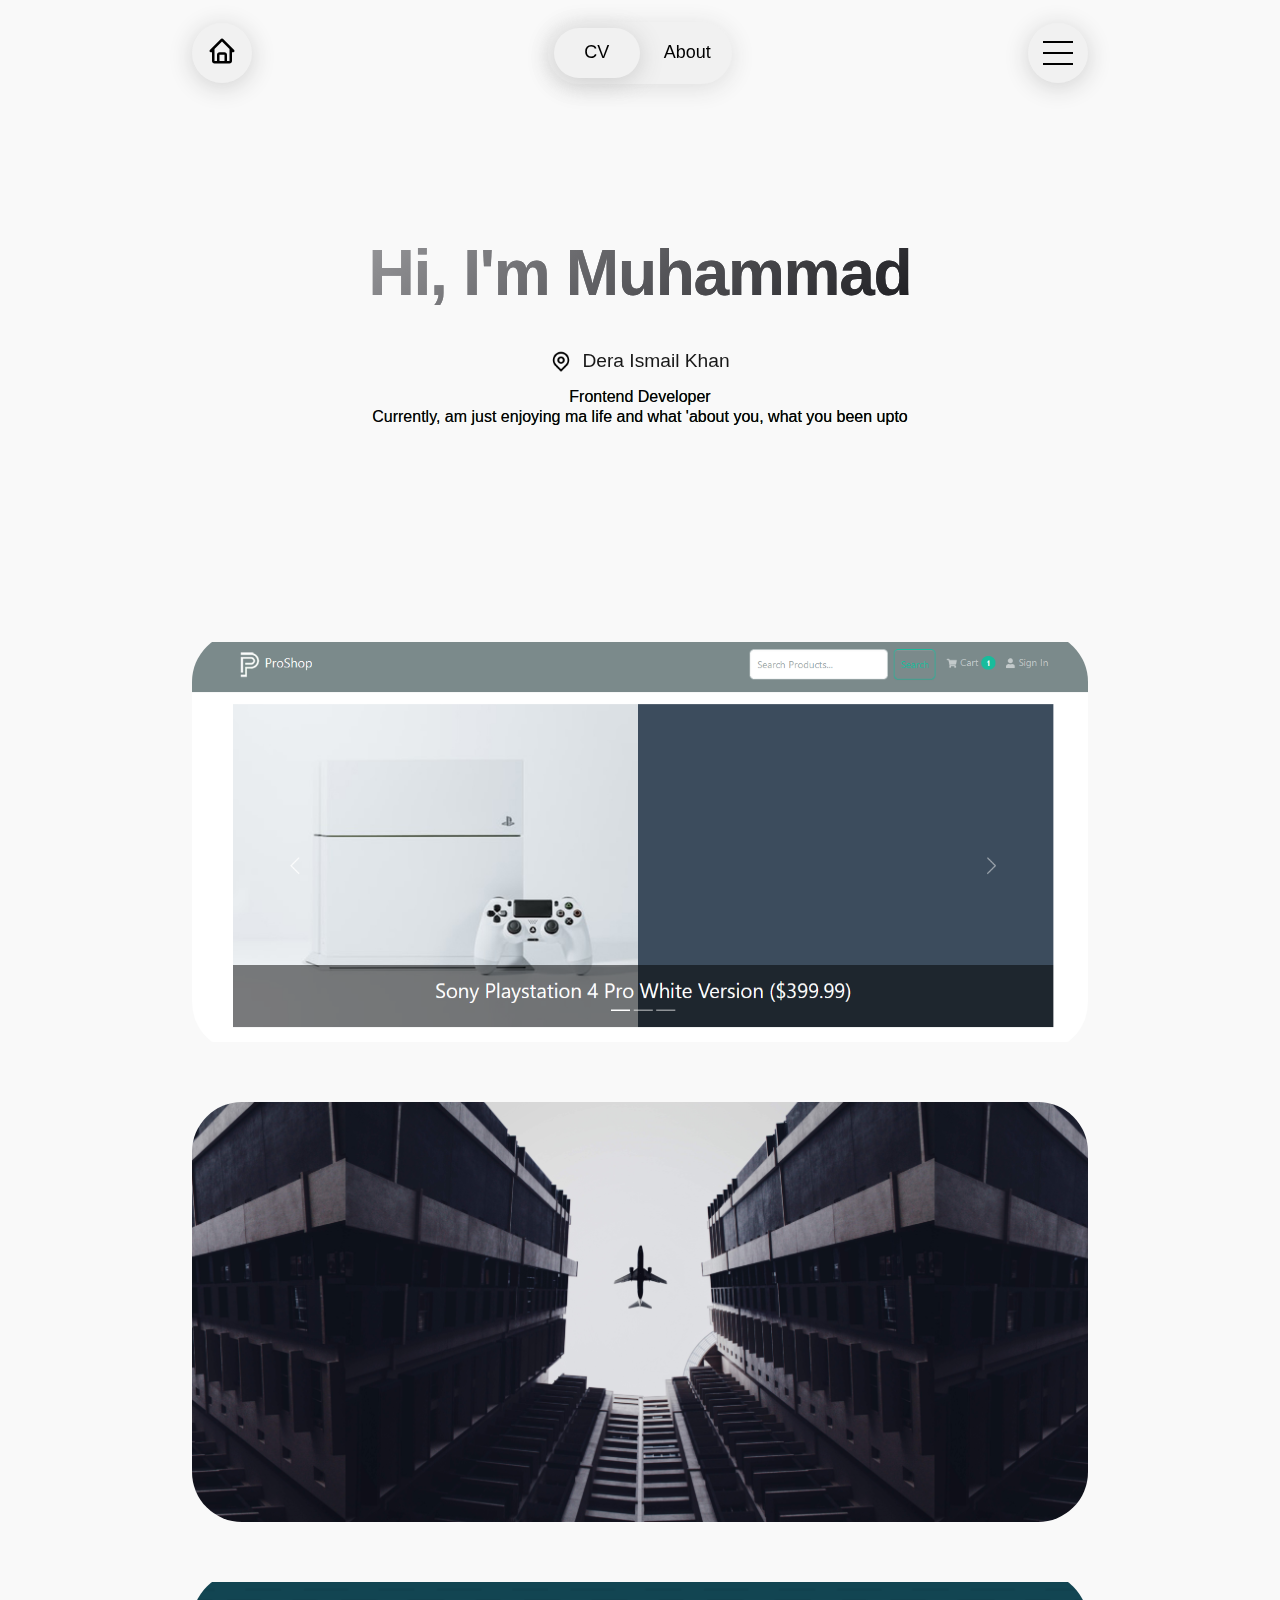
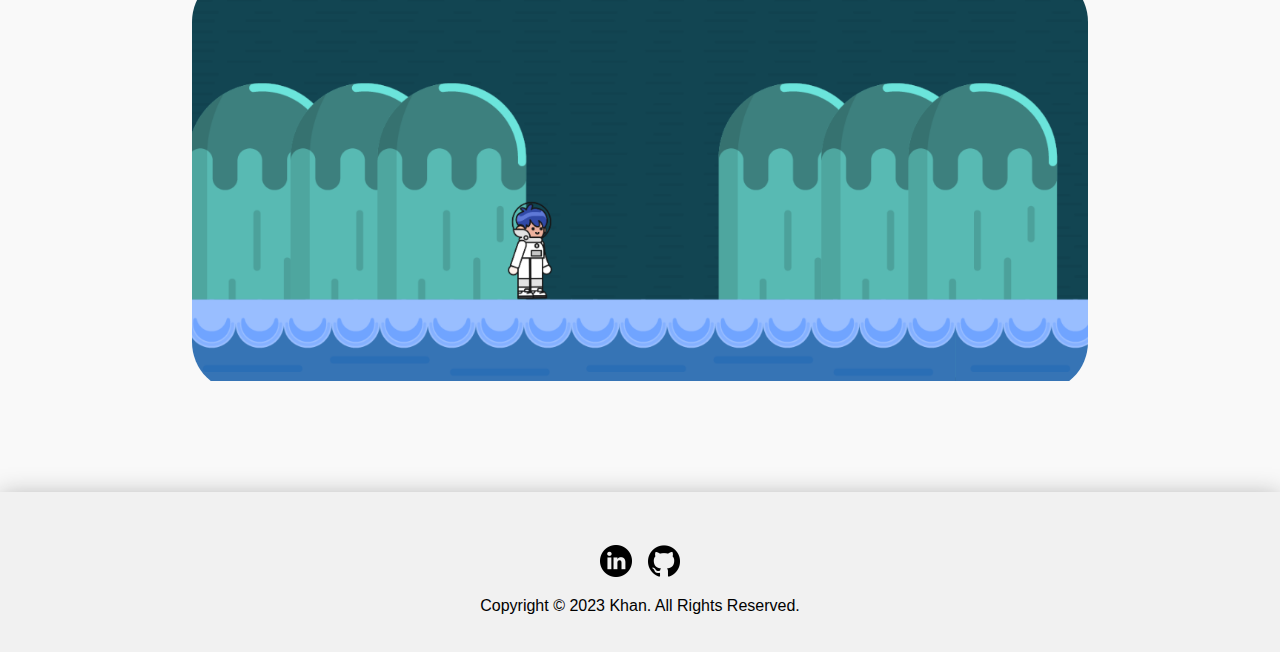
==== index.html @ f4d34e04 "Some Fixes" ====
<!DOCTYPE html>
<html lang="en">
<head>
    <meta charset="UTF-8">
    <meta name="viewport" content="width=device-width, initial-scale=1.0">
    <title>Welcome to My Portfolio</title>
    <link rel="stylesheet" href="styles.css">
    <link rel="stylesheet" href="mediaqueries.css">
</head>
<body>
    
    <div class="container">
        
        <nav class="nav hidden">
            <ul class="nav-links">
                <li id="home">
                  <a href="#home">        
                    <img src="assets/bx-home.svg" alt="" id="moon">
                  </a>
                </li>
                <li class="color-changer">
                    <div class="child child1" onclick="focus()">CV</div>
                    <div class="child child2" onclick="focus()"><a href="about.html">About</a></div>
                </li>
                <div id="burger-menu">
                    <div class="burger-icon" onclick="toggleNavMenu()">
                        <span></span>
                        <span></span>
                        <span></span>
                    </div>
                    <div class="burger-links">
                        <li><a href="#home" onclick="toggleNavMenu()">Home</a></li>
                        <li><a href="#contact" onclick="toggleNavMenu()">Contact</a></li>
                    </div>
                </div>
            </ul>
        </nav>

        <section id="profile" class="hidden">
            <div class="section__text">
                <!-- <p class="section__text__p1">Hello, I'm</p> -->
                <h1 class="title">Hi, I'm Muhammad</h1>
                <div id="city"><img src="assets/map-pin-line(1).png" alt="" id="location">
                <p class="location">Dera Ismail Khan</p>
                <!-- <p class="location">Seattle</p> -->
                </div>
                <p class="section__text__p2">Frontend Developer</p>
                <p class="enjoying">Currently, am just enjoying ma life and what 'about you, what you been upto</p>
            </div>
        </section>

        <section class="projects">

            <a href="../proshop_portfolio/front/">
                <!-- <a href="http://localhost:3000/"> -->
                <div class="project project3 hidden"></div>
            </a>
            <a href="../Plane Landing Page/index.html">
                <div class="project project1 hidden"></div>
            </a>
            <a href="../JavaScript 2D Game/index.html">
                <div class="project project2 hidden"></div>
            </a>

        </section>

        <!-- <section class="projects_small"> -->
        <section id="projects">
            <div class="experience-details-container">
                <div class="about-containers">
                    <!-- 1st Project -->
                    <div class="details-container color-container">
                        <div class="article-container">
                            <!-- <img src="assets/plane-in-the-middle-of-buildings.jpg" alt="" class="p1_img"> -->
                            <a href="https://www.proshopdemo.dev/" class="article-container">
                                <img src="assets/ProShop_Image.png" alt="" class="project-img">
                            </a>
                        </div>
                        <h2 class="experience-sub-title project-title">Project One</h2>
                        <div class="btn-container">
                            <button
                                class="btn btn-color-2 project-btn"
                                onclick="location.href='https://github.com/wild-railgun/proshop_v2'"
                            >
                                Github
                            </button>
                            <button
                                class="btn btn-color-2 project-btn"
                                onclick="location.href='https://www.proshopdemo.dev/'"
                            >
                            Live Demo
                            </button>
                        </div>
                    </div>
                    <!-- 2nd Project -->
                    <!-- <div class="p_1 color-container"> -->
                    <div class="details-container color-container">
                        <div class="article-container">
                            <!-- <img src="assets/plane-in-the-middle-of-buildings.jpg" alt="" class="p1_img"> -->
                            <a href="https://wild-railgun.github.io/Plane-Landing-Page/" class="article-container">
                                <img src="assets/plane-in-the-middle-of-buildings.jpg" alt="" class="project-img">
                            </a>
                        </div>
                        <h2 class="experience-sub-title project-title">Project Two</h2>
                        <div class="btn-container">
                            <button
                                class="btn btn-color-2 project-btn"
                                onclick="location.href='https://github.com/wild-railgun/Plane-Landing-Page'"
                            >
                                Github
                            </button>
                            <button
                                class="btn btn-color-2 project-btn"
                                onclick="location.href='https://wild-railgun.github.io/Plane-Landing-Page/'"
                            >
                                Live Demo
                            </button>
                        </div>
                    </div>
                    <!-- 3rd Project -->
                    <div class="details-container color-container">
                        <div class="article-container">
                            <!-- <img src="assets/plane-in-the-middle-of-buildings.jpg" alt="" class="p1_img"> -->
                            <a href="https://wild-railgun.github.io/JavaScript-Game/" class="article-container">
                                <img src="assets/Game.png" alt="" class="project-img">
                            </a>
                        </div>
                        <h2 class="experience-sub-title project-title">Project Three</h2>
                        <p style="margin-bottom: 10px;">Note: This game only works on PC/Laptop</p>
                        <div class="btn-container">
                            <button
                                class="btn btn-color-2 project-btn"
                                onclick="location.href='https://github.com/wild-railgun/JavaScript-Game'"
                            >
                                Github
                            </button>
                            <button
                                class="btn btn-color-2 project-btn"
                                onclick="location.href='https://wild-railgun.github.io/JavaScript-Game/'"
                            >
                            Live Demo
                            </button>
                        </div>
                    </div>
                    <!-- <div class="p_2">
                        <img src="" alt="" class="p_img">
                        <h2 class="p_imgh2"></h2>
                        <div class="p_btn">
                            <button class="l1"></button>
                            <button class="l2"></button>
                        </div>
                    </div> -->
                    <div class="p_3"></div>
                </div>
            </div>
        </section>

        <div class="p_2">
            <!-- <div>.</div> -->
            <img src="assets/plane-in-the-middle-of-buildings.jpg" alt="" class="p_img">
            <h2 class="p_imgh2">Project Number Ten</h2>
            <div class="p_btn">
                <button class="l1">GitHub</button>
                <button class="l2">Live Demo</button>
            </div>
        </div>

    </div>

    <footer class="hidden">
        
        <div>
        <div id="socials-container">
            <img
              src="./assets/linkedin.png"
              alt="My LinkedIn profile"
              class="icon"
              onclick="location.href='https://linkedin.com/'"
            />
            <img
              src="./assets/github.png"
              alt="My Github profile"
              class="icon"
              onclick="location.href='https://github.com/'"
            />
        </div>

        <p style="margin-top: 20px; width: 100%;">Copyright &#169; 2023 Khan. All Rights Reserved.</p>
    </div>

    </footer>
    
    <script src="script.js"></script>
</body>
</html>
---- styles.css ----
* {
    padding: 0;
    margin: 0;
    box-sizing: border-box;
}

:root {
    --main-color: #f9f9f9;
    --child-color: #f1f1f1;
    /* --main-dark-color: #535353; */
    --main-dark-color: #000;
    /* --main-dark-color: #1f1f1f; */
    /* --child-dark-color: #5a5a5a; */
    --child-dark-color: #222222;
    --blue-color: #0c0047;
    --child-blue-color: #0d0050;
    /* --main-color: #ff5733; */
    /* The first colors that I was using */
    --color: #f4f5f7; /* main color */
    --color2: #e6e6e6;
    --color3: #eceff1;
    --color4: #f0f0f0;
    --color5: #e7e7e7;
    --color6: #e6e6e6;
    --color7: #e2e2e2;
    --color8: #e1e1e1;
    --color9: #e9e9e9;
}

body {
    font-family: "Poppins", sans-serif;
    /* font-family: Inter, sans-serif; */
    background: var(--main-color);
}

.container {  
    width: 70%;
    margin: auto;
    margin-top: 25px;
    /* border: 2px solid blue; */
}

/* Navbar Styles */

nav {
    margin-top: 22px;
    position: fixed;
    top: 0;
    width: 70%;
    z-index: 1000;
}

.nav-links {
    display: flex;
    /* background: palegreen; */
    justify-content: space-between;
    align-items: center;
}

nav ul li {
    list-style: none;
}

a {
    color: black;
    text-decoration: none;
    text-decoration-color: white;
}
  
.color-changer {
    background: var(--child-color);
    padding: 6px;
    display: flex;
    justify-content: space-between;
    align-items: center;
    border-radius: 100px;
    width: 183.887px;
    height: 61.664px; /* ratio of the width above and this height is 2.98208 */
    /* box-shadow: 0 0 #e2e4e5, 0 4px 24px #c0c0c0; */
    box-shadow:  0 0 #e6ebef, 0 4px 24px #ddd;
}
  
.color-changer .child {
    border-radius: 30px;
    padding: 6px;
    font-size: 18px;
    font-weight: 400;
    display: flex;
    justify-content: space-around;
    align-items: center;
}
  
.child1 {
    /* background-color: lightgray; */
    background: var(--child-color);
    border-radius: 30px;
    width: 85.5px;
    height: 49.5px;
    /* box-shadow: 0 0 #e2e4e5, 0 4px 24px #c0c0c0; */
    box-shadow:  0 0 #e6ebef, 0 4px 24px #ccc;
}
  
.child2 {
    /* background-color: white; */
    width: 77.5px;
    height: 49.5px;
}

.clicked {
    background: var(--child-color);
    border-radius: 30px;
    box-shadow:  0 0 #e6ebef, 0 4px 24px #ccc;
    transition: all 0.5s ease-in-out;
}

#home, #burger-menu {
    width: 60px;
    height: 60px;
    background-color: var(--child-color);
    border: 0 solid #000;
    border-radius: 30px;
    display: flex;
    justify-content: center;
    align-items: center;
    position: relative;
    /* box-shadow: 0 0 #e2e4e5, 0 4px 24px #c0c0c0; */
    box-shadow:  0 0 #e6ebef, 0 4px 24px #d0d0d0;
}

/* ICONS */
  
.icon {
    cursor: pointer;
    height: 2rem;
}

#moon {
    height: 30px;
    width: 30px;
    /* background: #aaa; */
}

.burger-icon {
    display: flex;
    flex-direction: column;
    justify-content: space-between;
    height: 24px;
    width: 30px;
    cursor: pointer;
}

.burger-icon span {
    width: 100%;
    height: 2px;
    background-color: black;
    transition: all 0.5s ease-in-out;
    
}

.burger-links {
    position: absolute;
    top: 100%;
    right: 0;
    /* background-color: white; */
    background: var(--child-color);
    width: fit-content;
    max-height: 0;
    overflow: hidden;
    transition: all 0.5s ease-in-out;
}
  
.burger-links a {
    display: block;
    padding: 10px;
    text-align: center;
    font-size: 1.5rem;
    color: black;
    text-decoration: none;
    transition: all 0.5s ease-in-out;
}
  
.burger-links li {
    list-style: none;
}
  
.burger-links.open {
    max-height: 300px;
}
  
.burger-icon.open span:first-child {
    transform: rotate(45deg) translate(10px, 5px);
}
  
.burger-icon.open span:nth-child(2) {
    opacity: 0;
}
  
.burger-icon.open span:last-child {
    transform: rotate(-45deg) translate(10px, -5px);
}
  
.burger-icon span:first-child {
    transform: none;
}
  
.burger-icon span:first-child {
    opacity: 1;
}
  
.burger-icon span:first-child {
    transform: none;
}

/* Section */

section {
    padding-top: 4vh;
    /* height: 96vh; */
    /* margin: 0 10rem;  */
    box-sizing: border-box;
    /* min-height: fit-content; */
  }
  
.section-container {
    display: flex;
}
  
/* PROFILE SECTION */
  
#profile {
    margin-top: 200px;
    margin-bottom: 170px;
    display: flex;
    justify-content: center;
    gap: 5rem;
    /* height: 80vh; */
}
  
/*
.section__pic-container {
    display: flex;
    height: 400px;
    width: 400px;
    margin: auto 0;
}
*/
  
.section__text {
    align-self: center;
    text-align: center;
    /* -webkit-text-fill-color: transparent; */
    background-image: linear-gradient(141deg, #969699, #1e1e22);
    -webkit-background-clip: text;
    background-clip: text;
}
  
/* .section__text p { */
    /* font-weight: 600; */
/* } */
  
.section__text__p1 {
    text-align: center;
    /* opacity: 0.5; */
}
  
.section__text__p2 {
    /* font-size: 1.75rem; */
    margin-top: 1rem;
    margin-bottom: 0.1rem;
    /* opacity: 0.5; */
}

#city {
    display: flex;
    justify-content: center;
    align-items: center;
    /* background-color: blue; */
}

#location {
    height: 22px;
    /* background-color: rebeccapurple; */
}

.location {
    font-size: 1.2rem;
    opacity: 0.9;
    margin-left: 10px;
    /* background-color: red; */
}


/* .enjoying { */
    /* opacity: 0.8; */
    /* -webkit-text-fill-color: transparent; */
    /* background-image: linear-gradient(141deg, #969699, #1e1e22); */
    /* -webkit-background-clip: text; */
    /* background-clip: text; */
/* } */

.title {
    /* font-size: 3rem; */
    font-size: clamp(2rem, 5vw + 1rem, 4rem);
    text-align: center;
    letter-spacing: -1.25px;
    -webkit-text-fill-color: transparent;
    background-image: linear-gradient(141deg, #969699, #1e1e22);
    -webkit-background-clip: text;
    background-clip: text;
    /* font-size: 70px; */
    /* display: inline-block; */
    /* position: relative; */
    margin-bottom: 40px;
    /* width: fit-content; */
}

/* Projects */

#about {
    position: relative;
}
  
.project {
    border-radius: 50px;
    background-color:var(--child-color);
    height: 420px;
    margin-bottom: 50px;
    transition: all .25s ease-out;
}

.projects {
    transition: all 0.3s ease-in-out;
    margin-bottom: 100px;
}

.project:hover {
    background-color: #f5f5f5;
    transform: scale(1.035);
    /* box-shadow: 0 0 #e6ebef, 0 4px 24px rgba(0, 0, 0, .08); */
    /* box-shadow: 0 0 #e2e4e5, 0 4px 24px #c0c0c0; */
    box-shadow:  0 0 #e6ebef, 0 4px 24px #ccc;;
}

.project1 {
    background: url(assets/plane-in-the-middle-of-buildings.jpg);
    background-size: contain;
    background-position: center center;
    /* background-repeat: no-repeat; */
}

.project2 {
    background: url(assets/Game.png);
    background-size: contain;
    background-position: center center;
    background-repeat: no-repeat;
}

.project3 {
    background: url(assets/ProShop_Image.png);
    background-size: contain;
    background-position: center center;
    background-repeat: no-repeat;
}

#projects {
    display: none;
}  

.p_2 {
    display: none;
}

/* Footer Styles */

footer {
    background-color: var(--child-color);
    height: 160px;
    display: flex;
    justify-content: center;
    align-items: center;
    box-shadow:  0 0 #e6ebef, 0 4px 24px #aaa;
    /* flex-wrap: wrap; */
}
  
#socials-container {
    display: flex;
    justify-content: center;
    margin-top: 1rem;
    gap: 1rem;
    width: 100%;
}

/* Some Styles for the Page about.html for the Parts That are Different */

  /* Detail Section */
  
.container_about {  
    width: 42%;
    margin: auto;
    margin-top: 25px;
    /* border: 2px solid blue; */
    opacity: 0.8;
}

.container_about h1 {
    margin: 1rem 0;
}

#detail {
    margin-top: 135px;
    margin-bottom: 70px;
    display: flex;
    justify-content: center;
    gap: 50rem;
    /* height: 80vh; */
}

#detail p {
    margin-bottom: 25px;
    font-size:20px;
    line-height: 170%;
  }
---- mediaqueries.css ----
@media screen and (max-width: 1400px) {

}
  
@media screen and (max-width: 1200px) {
     /* About Page Styles about.html */

     .container_about {  
        width: 60%;
    }   
}
  
@media screen and (max-width: 900px) {
    /* Profile Section */ 

    #profile {
        margin-top: 100px;
        /* margin-bottom: 30px; */
        margin-bottom: 0;
        display: flex;
        justify-content: center;
        gap: 5rem;
    }
    
    /* PROJECTS SECTION */

    .projects {
        display: none;
    }

    #projects {
        /* position: relative; */
        display: block;
        box-sizing: border-box;
        min-height: fit-content;
    }  

    /* section {
        padding-top: 4vh;
        height: 96vh;
        margin: 0 10rem;
        box-sizing: border-box;
        min-height: fit-content;
    } */
    
    .experience-details-container {
        display: flex;
        justify-content: center;
        flex-direction: column;
    }

    .about-containers {
        gap: 2rem;
        margin-bottom: 2rem;
        margin-top: 2rem;
    }
    
    .details-container {
        padding: 1.5rem;
        flex: 1;
        background: white;
        border-radius: 2rem;
        border: rgb(53, 53, 53) 0.1rem solid;
        border-color: rgb(163, 163, 163);
        text-align: center;
        margin-top: 25px;
        transition: all .25s ease-out;
    }

    .details-container:hover {
        background-color: #f5f5f5;
        transform: scale(1.035);
        /* box-shadow: 0 0 #e6ebef, 0 4px 24px rgba(0, 0, 0, .08); */
        /* box-shadow: 0 0 #e2e4e5, 0 4px 24px #c0c0c0; */
        box-shadow:  0 0 #e6ebef, 0 4px 24px #ccc;;
    }
    

    .color-container {
        border-color: rgb(163, 163, 163);
        background: rgb(250, 250, 250);
    }

    .article-container {
        display: flex;
        text-align: initial;
        flex-wrap: wrap;
        flex-direction: row;
        gap: 2.5rem;
        justify-content: space-around;
    }
      
    .project-img {
        border-radius: 2rem;
        width: 90%;
        height: 90%;
    }

    .experience-sub-title {
        color: rgb(85, 85, 85);
        font-weight: 600;
        font-size: 1.75rem;
        margin-bottom: 2rem;
    }

    .project-title {
        margin: 1rem;
        color: black;
    }

    .btn-container {
        display: flex;
        justify-content: center;
        gap: 1rem;
    }

    .btn {
        font-weight: 600;
        transition: all 300ms ease;
        padding: 1rem;
        width: 8rem;
        border-radius: 2rem;
    }

    .btn-color-1,
    .btn-color-2 {
        border: rgb(53, 53, 53) 0.1rem solid;
    }
      
    .project-btn {
        color: black;
        border-color: rgb(163, 163, 163);
    }

    
    /* p_2 STYLES */

    .p_2 {
        width: 88%;
        background-color: rgb(178, 179, 179);
        /* display: block; */
        margin: auto;
        /* align-items: center; */
        /* justify-content: center; */
    }

    .p_img {
        width: 70%;
        display: block;
        padding-top: 30px;
        /* margin: 20px auto; */
        margin: 20px auto 20px auto;
    }

    .p_imgh2 {
        text-align: center;
        margin: 20px auto;
    }

    .p_btn {
        display: flex;
        align-items: center;
        justify-content: center;
    }

    .p_btn button {
        max-width: 35%;
        border-radius: 20px;
        padding: 10px 20px;
        margin-bottom: 20px;
    }

    /* About Page Styles about.html */

    .container_about {  
        width: 75%;
    }

}  

@media screen and (max-width: 600px) {
    .container {  
        width: 95%;
        /* margin-left: 10%; */
        /* border: 2px solid blue; */
    }
    
    nav {
        width: 90%;
        margin-left: 2.5%;

    }

    /* About Page Styles about.html */

    .container_about {  
        width: 80%;
    }

}

@media screen and (max-width: 400px) {
    #moon {
        height: 22.5px;
        width: 22.5px;
        /* background: #aaa; */
    }

    #home, #burger-menu {
        width: 45px;
        height: 45px;
    }

    .color-changer {
        width: 137px;
        height: 45px; /* ratio of the width above and this height is 2.98208 */
    }    
      
    .child1 {
        width: 64px;
        height: 37px; /* ratio of 85.5 and 49.5 is 1.727272....
        /* box-shadow: 0 0 #e2e4e5, 0 4px 24px #c0c0c0; */
    }
      
    .child2 {
        width: 59px;
        height: 37px;
    }

     /* About Page Styles about.html */

     .container_about {  
        width: 92%;
    }   
}
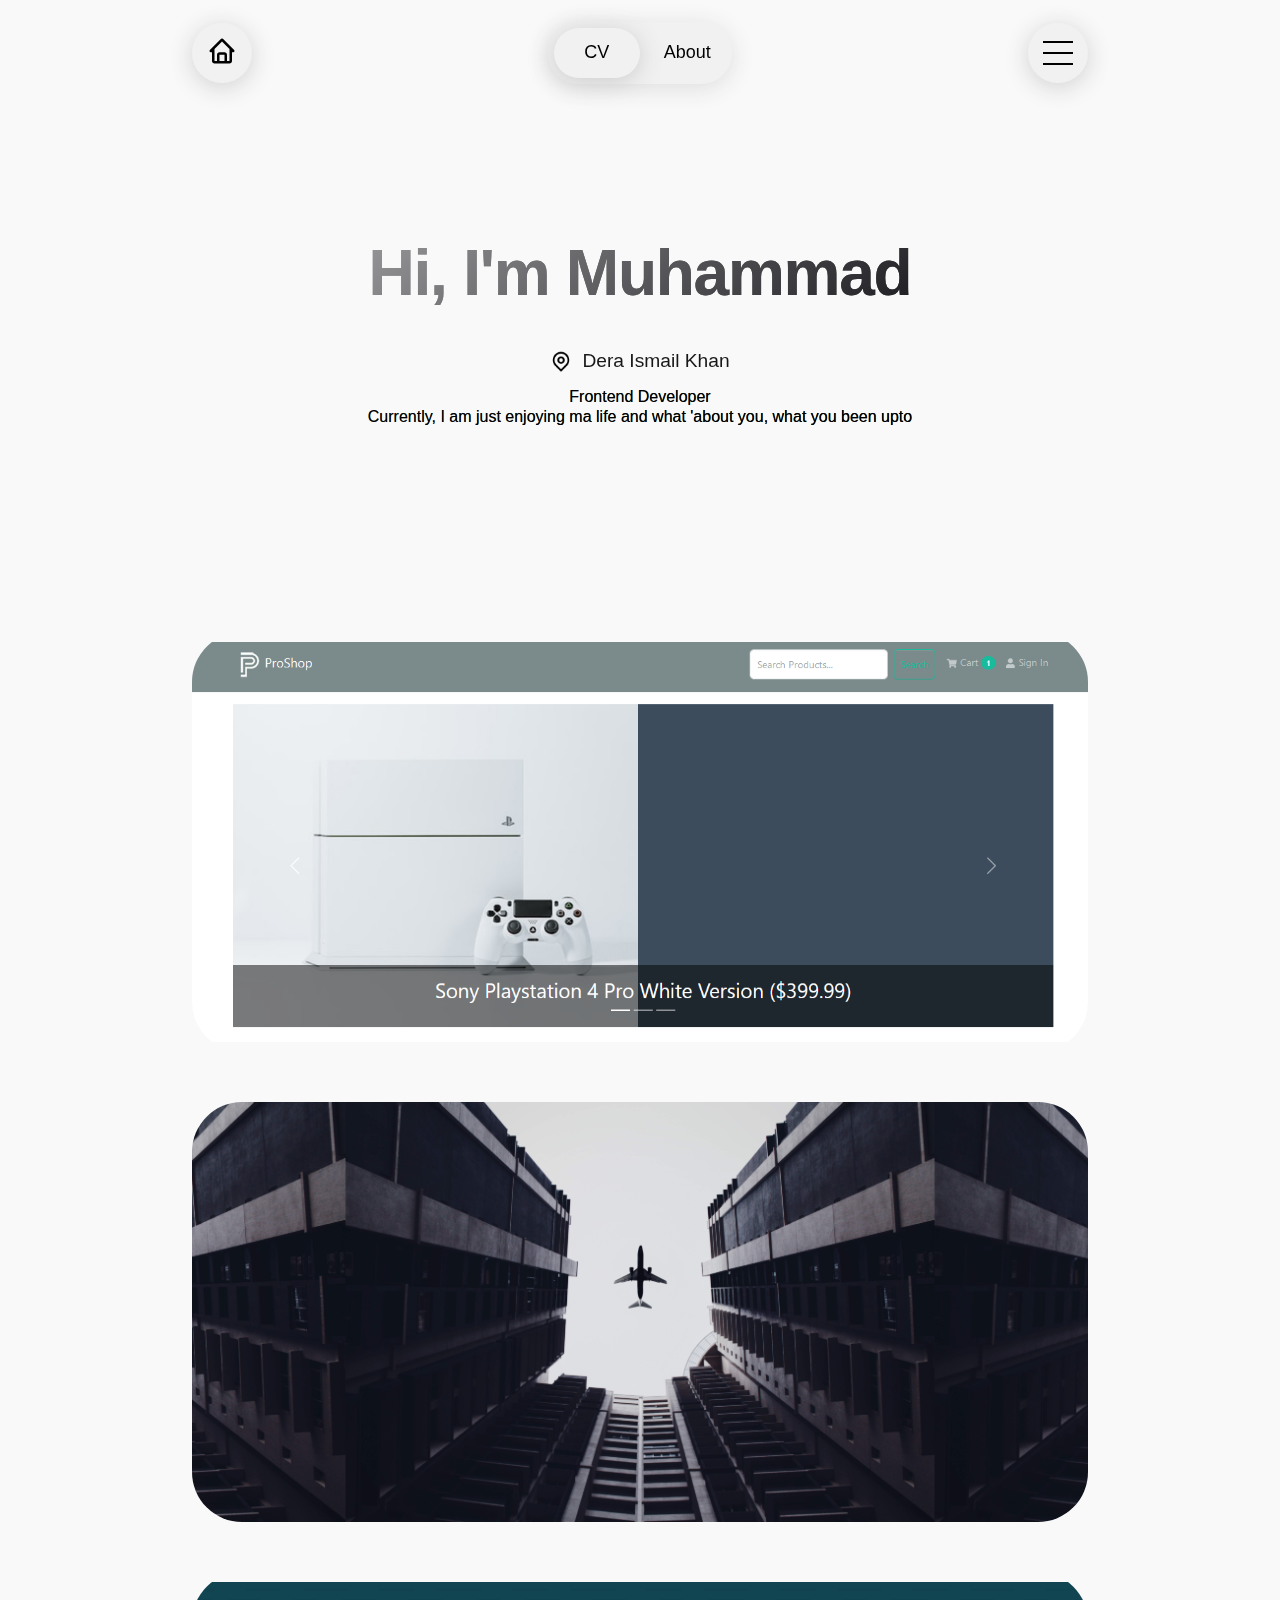
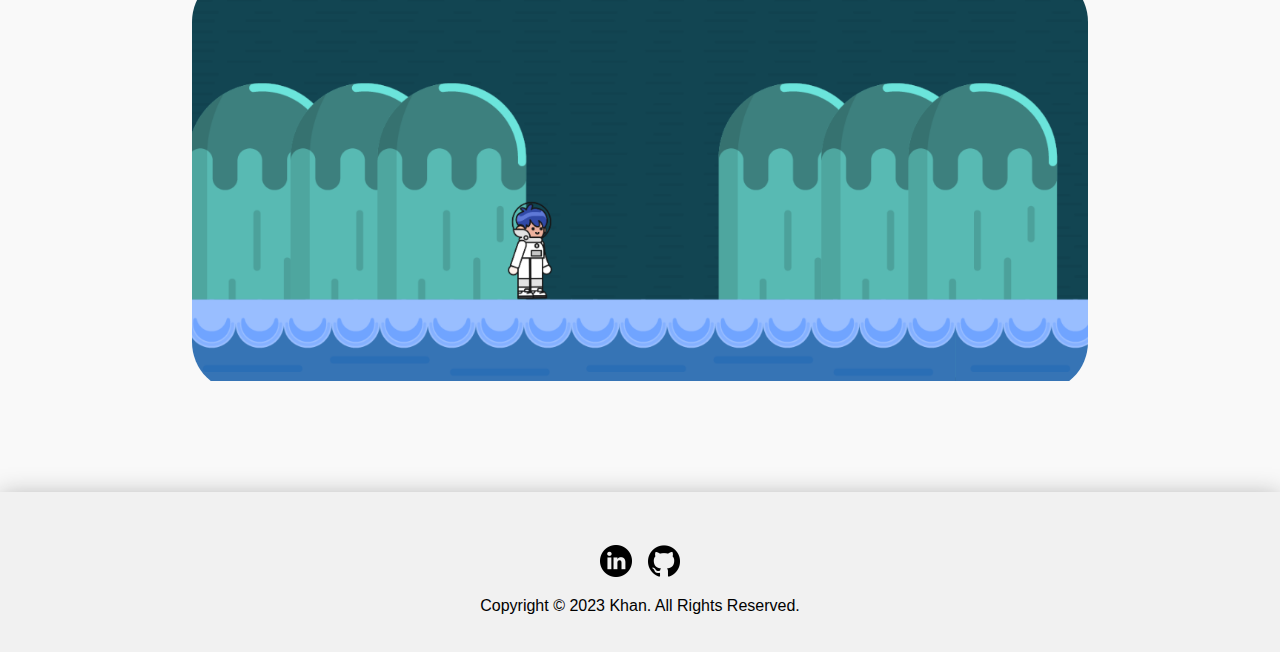
==== commit b0d6656e: "Small Typos" ====
--- a/index.html
+++ b/index.html
@@ -45,20 +45,20 @@
                 <!-- <p class="location">Seattle</p> -->
                 </div>
                 <p class="section__text__p2">Frontend Developer</p>
-                <p class="enjoying">Currently, am just enjoying ma life and what 'about you, what you been upto</p>
+                <p class="enjoying">Currently, I am just enjoying ma life and what 'about you, what you been upto</p>
             </div>
         </section>
 
         <section class="projects">
 
-            <a href="../proshop_portfolio/front/">
+            <a href="https://www.proshopdemo.dev/">
                 <!-- <a href="http://localhost:3000/"> -->
                 <div class="project project3 hidden"></div>
             </a>
-            <a href="../Plane Landing Page/index.html">
+            <a href="https://wild-railgun.github.io/Plane-Landing-Page/">
                 <div class="project project1 hidden"></div>
             </a>
-            <a href="../JavaScript 2D Game/index.html">
+            <a href="https://wild-railgun.github.io/JavaScript-Game/">
                 <div class="project project2 hidden"></div>
             </a>
 
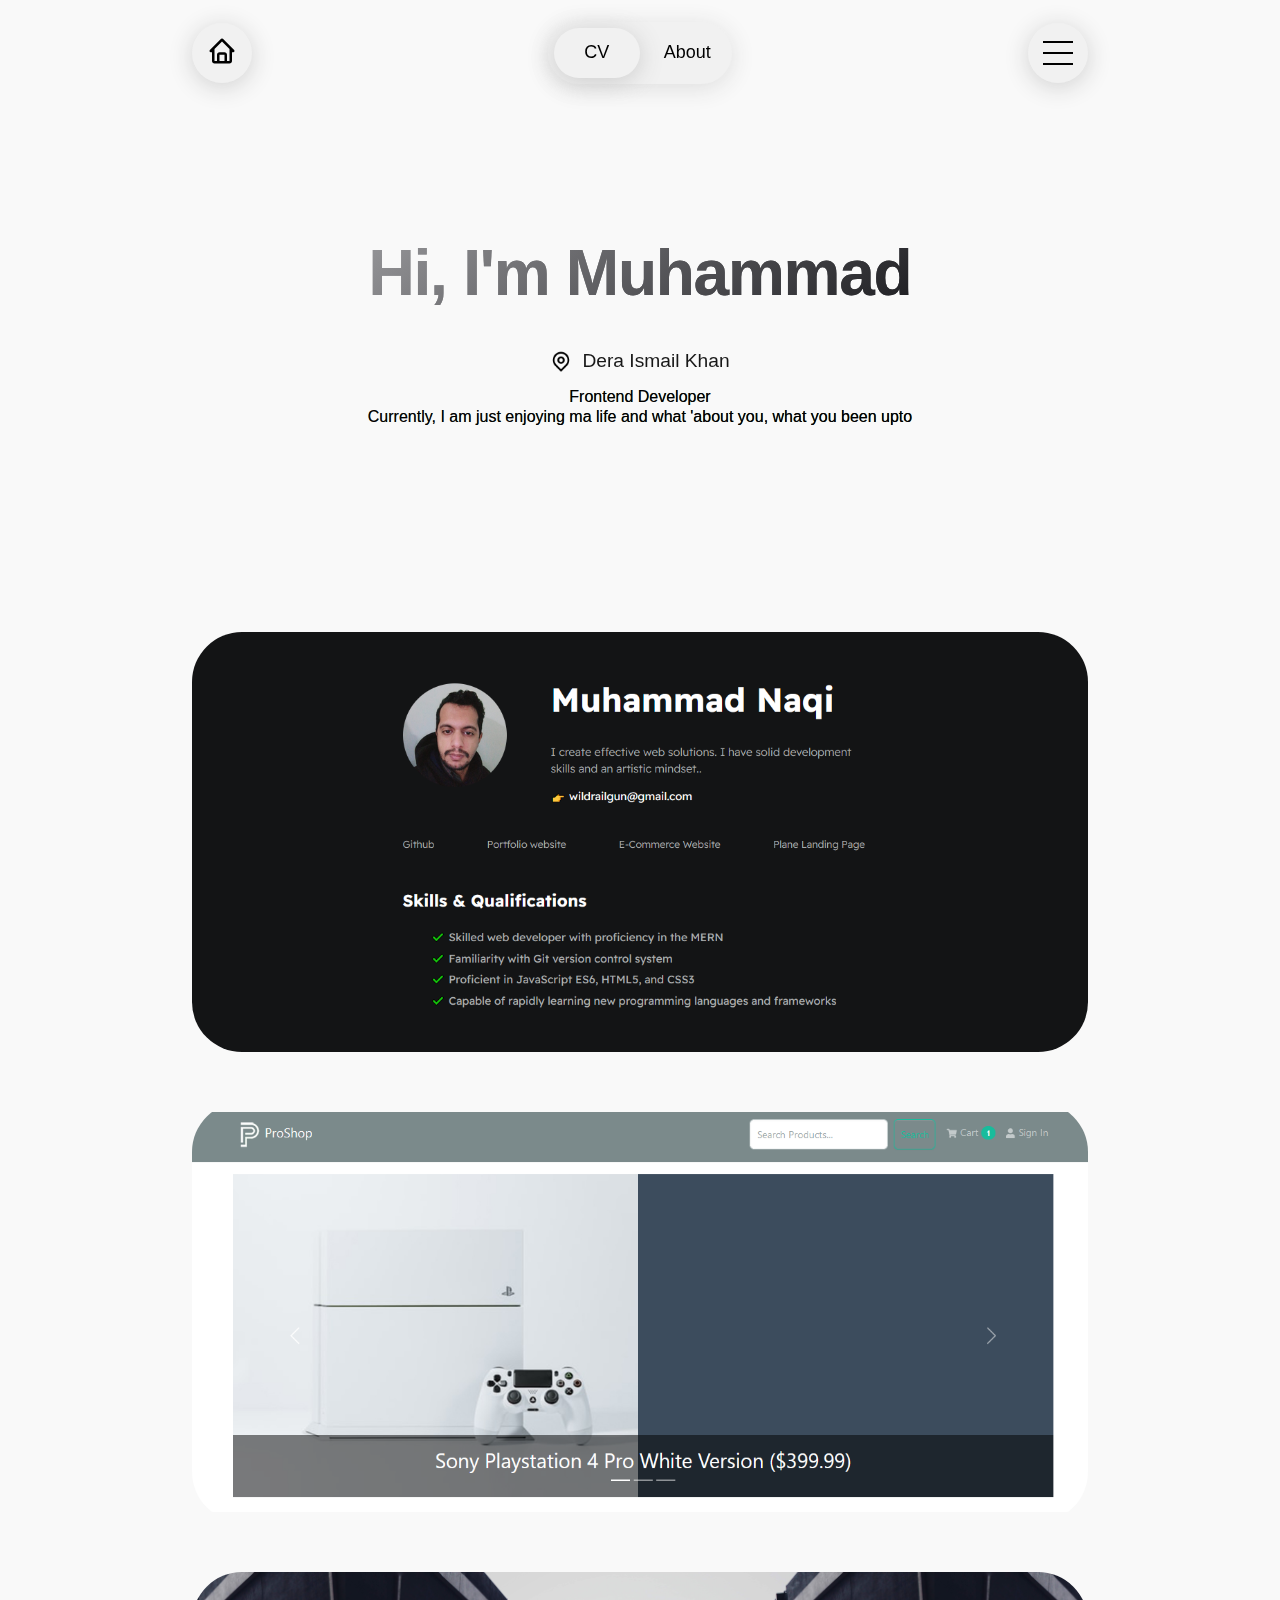
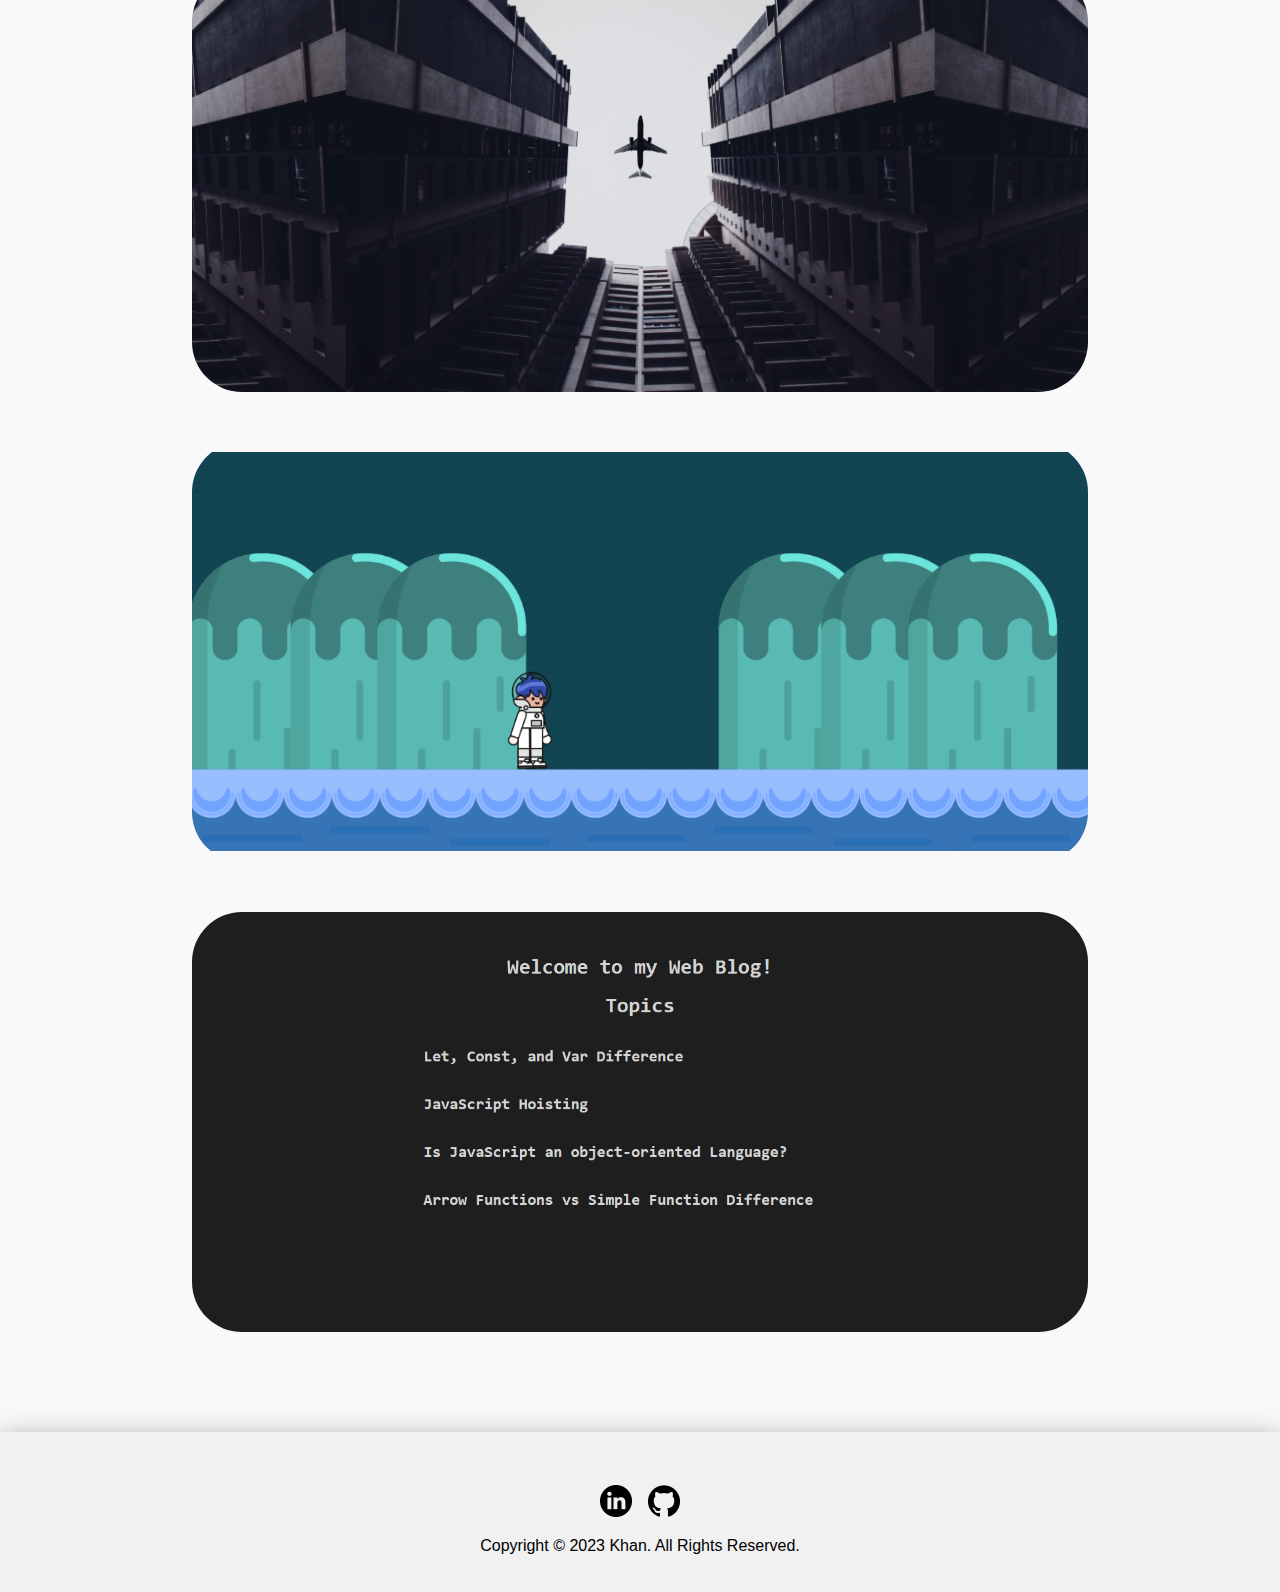
==== commit 13ed7828: "Added Links to Some Other Portfolios" ====
--- a/index.html
+++ b/index.html
@@ -51,15 +51,25 @@
 
         <section class="projects">
 
+            <a href="https://wild-railgun.github.io/CV---Resume/">
+                <div class="project project0 hidden"></div>
+            </a>
+
             <a href="https://www.proshopdemo.dev/">
                 <!-- <a href="http://localhost:3000/"> -->
                 <div class="project project3 hidden"></div>
             </a>
+
             <a href="https://wild-railgun.github.io/Plane-Landing-Page/">
                 <div class="project project1 hidden"></div>
             </a>
+
             <a href="https://wild-railgun.github.io/JavaScript-Game/">
                 <div class="project project2 hidden"></div>
+            </a>
+
+            <a href="https://wild-railgun.github.io/Blog/">
+                <div class="project project4 hidden"></div>
             </a>
 
         </section>
@@ -142,6 +152,52 @@
                             </button>
                         </div>
                     </div>
+                        <!-- 4rd Project -->
+                        <div class="details-container color-container">
+                            <div class="article-container">
+                                <a href="https://wild-railgun.github.io/CV---Resume/" class="article-container">
+                                    <img src="assets/project_resume.png" alt="" class="project-img">
+                                </a>
+                            </div>
+                            <h2 class="experience-sub-title project-title">Project Four</h2>
+                            <div class="btn-container">
+                                <button
+                                    class="btn btn-color-2 project-btn"
+                                    onclick="location.href='https://github.com/wild-railgun/CV---Resume'"
+                                >
+                                    Github
+                                </button>
+                                <button
+                                    class="btn btn-color-2 project-btn"
+                                    onclick="location.href='https://wild-railgun.github.io/CV---Resume/'"
+                                >
+                                Live Demo
+                                </button>
+                            </div>
+                        </div>
+                        <!-- 5rd Project -->
+                        <div class="details-container color-container">
+                            <div class="article-container">
+                                <a href="https://wild-railgun.github.io/Blog/" class="article-container">
+                                    <img src="assets/project_blog.png" alt="" class="project-img">
+                                </a>
+                            </div>
+                            <h2 class="experience-sub-title project-title">Project Five</h2>
+                            <div class="btn-container">
+                                <button
+                                    class="btn btn-color-2 project-btn"
+                                    onclick="location.href='https://github.com/wild-railgun/Blog'"
+                                >
+                                    Github
+                                </button>
+                                <button
+                                    class="btn btn-color-2 project-btn"
+                                    onclick="location.href='https://wild-railgun.github.io/Blog/'"
+                                >
+                                Live Demo
+                                </button>
+                            </div>
+                        </div>
                     <!-- <div class="p_2">
                         <img src="" alt="" class="p_img">
                         <h2 class="p_imgh2"></h2>
@@ -181,7 +237,7 @@
               src="./assets/github.png"
               alt="My Github profile"
               class="icon"
-              onclick="location.href='https://github.com/'"
+              onclick="location.href='https://github.com/wild-railgun'"
             />
         </div>
 
--- a/styles.css
+++ b/styles.css
@@ -341,6 +341,13 @@
     box-shadow:  0 0 #e6ebef, 0 4px 24px #ccc;;
 }
 
+.project0 {
+    background: url(assets/project_resume.png);
+    background-size: contain;
+    background-position: center center;
+    /* background-repeat: no-repeat; */
+}
+
 .project1 {
     background: url(assets/plane-in-the-middle-of-buildings.jpg);
     background-size: contain;
@@ -360,6 +367,13 @@
     background-size: contain;
     background-position: center center;
     background-repeat: no-repeat;
+}
+
+.project4 {
+    background: url(assets/project_blog.png);
+    background-size: contain;
+    background-position: center center;
+    /* background-repeat: no-repeat; */
 }
 
 #projects {
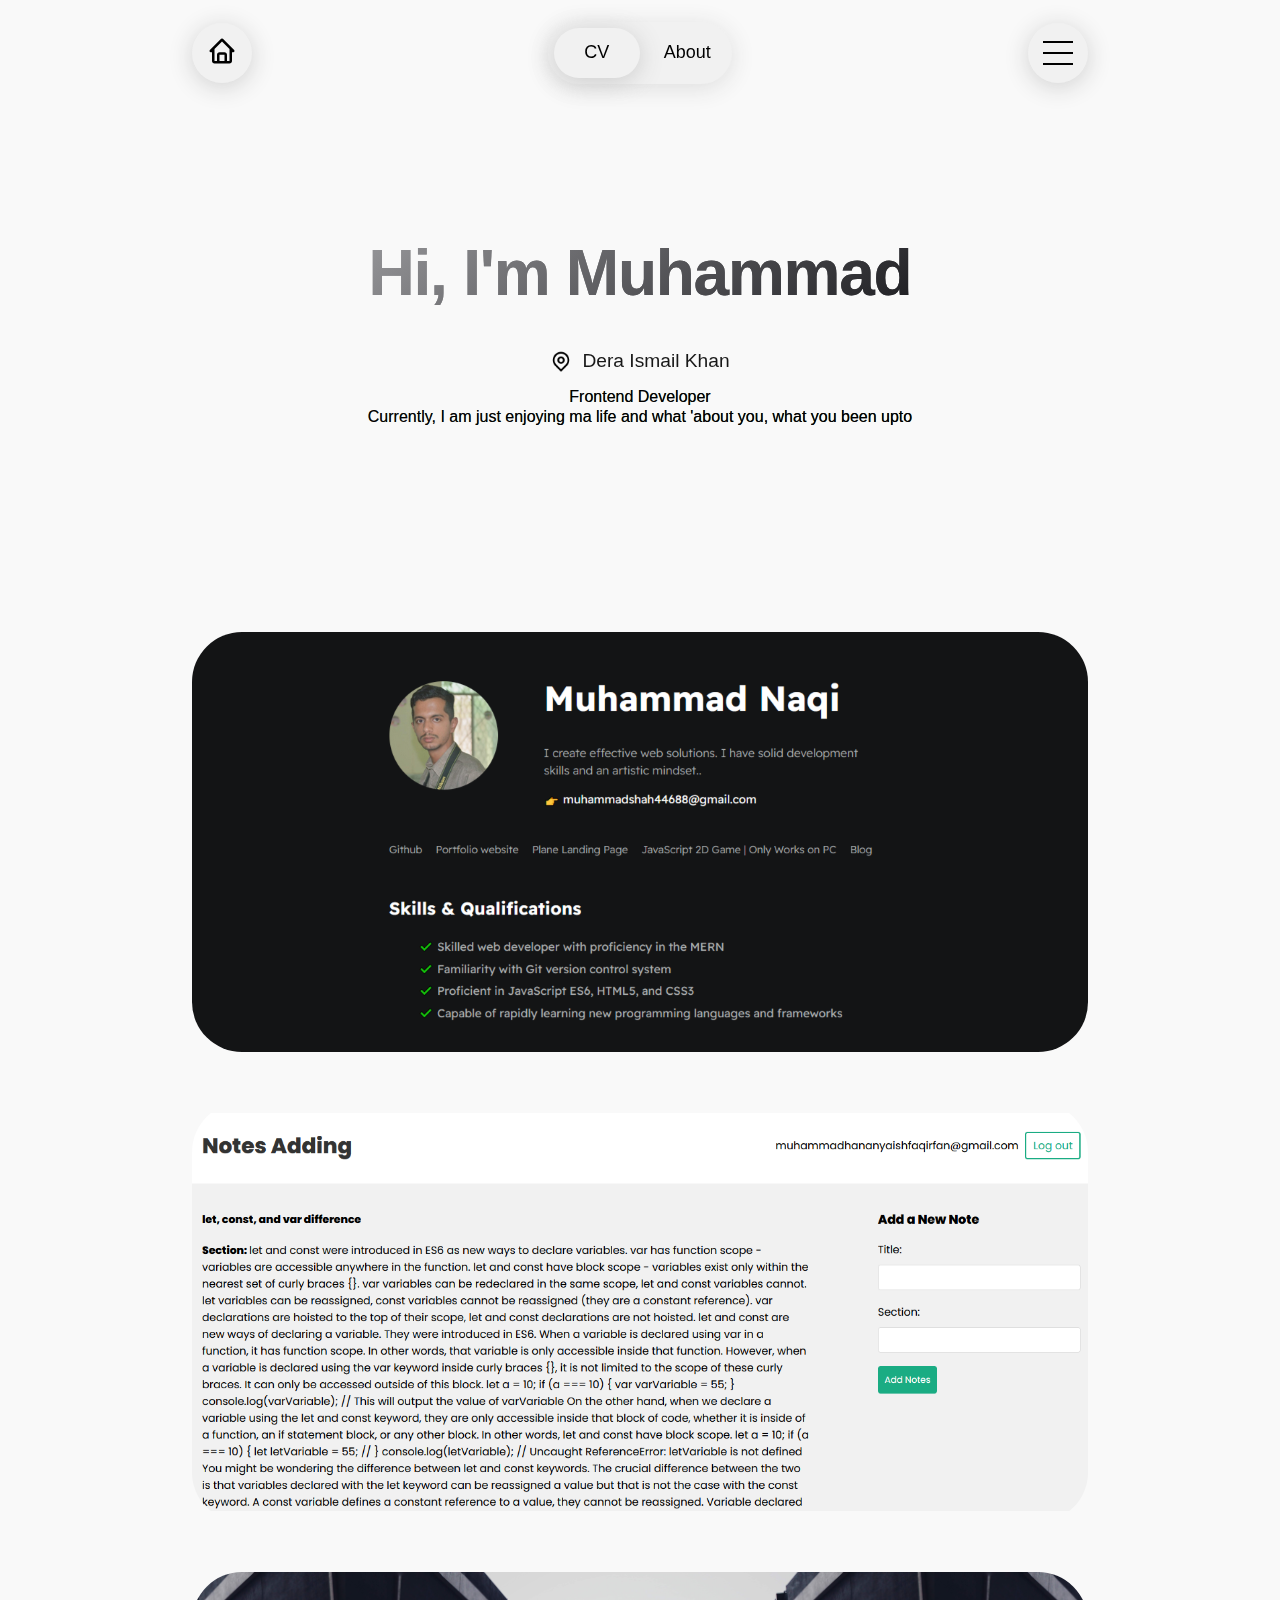
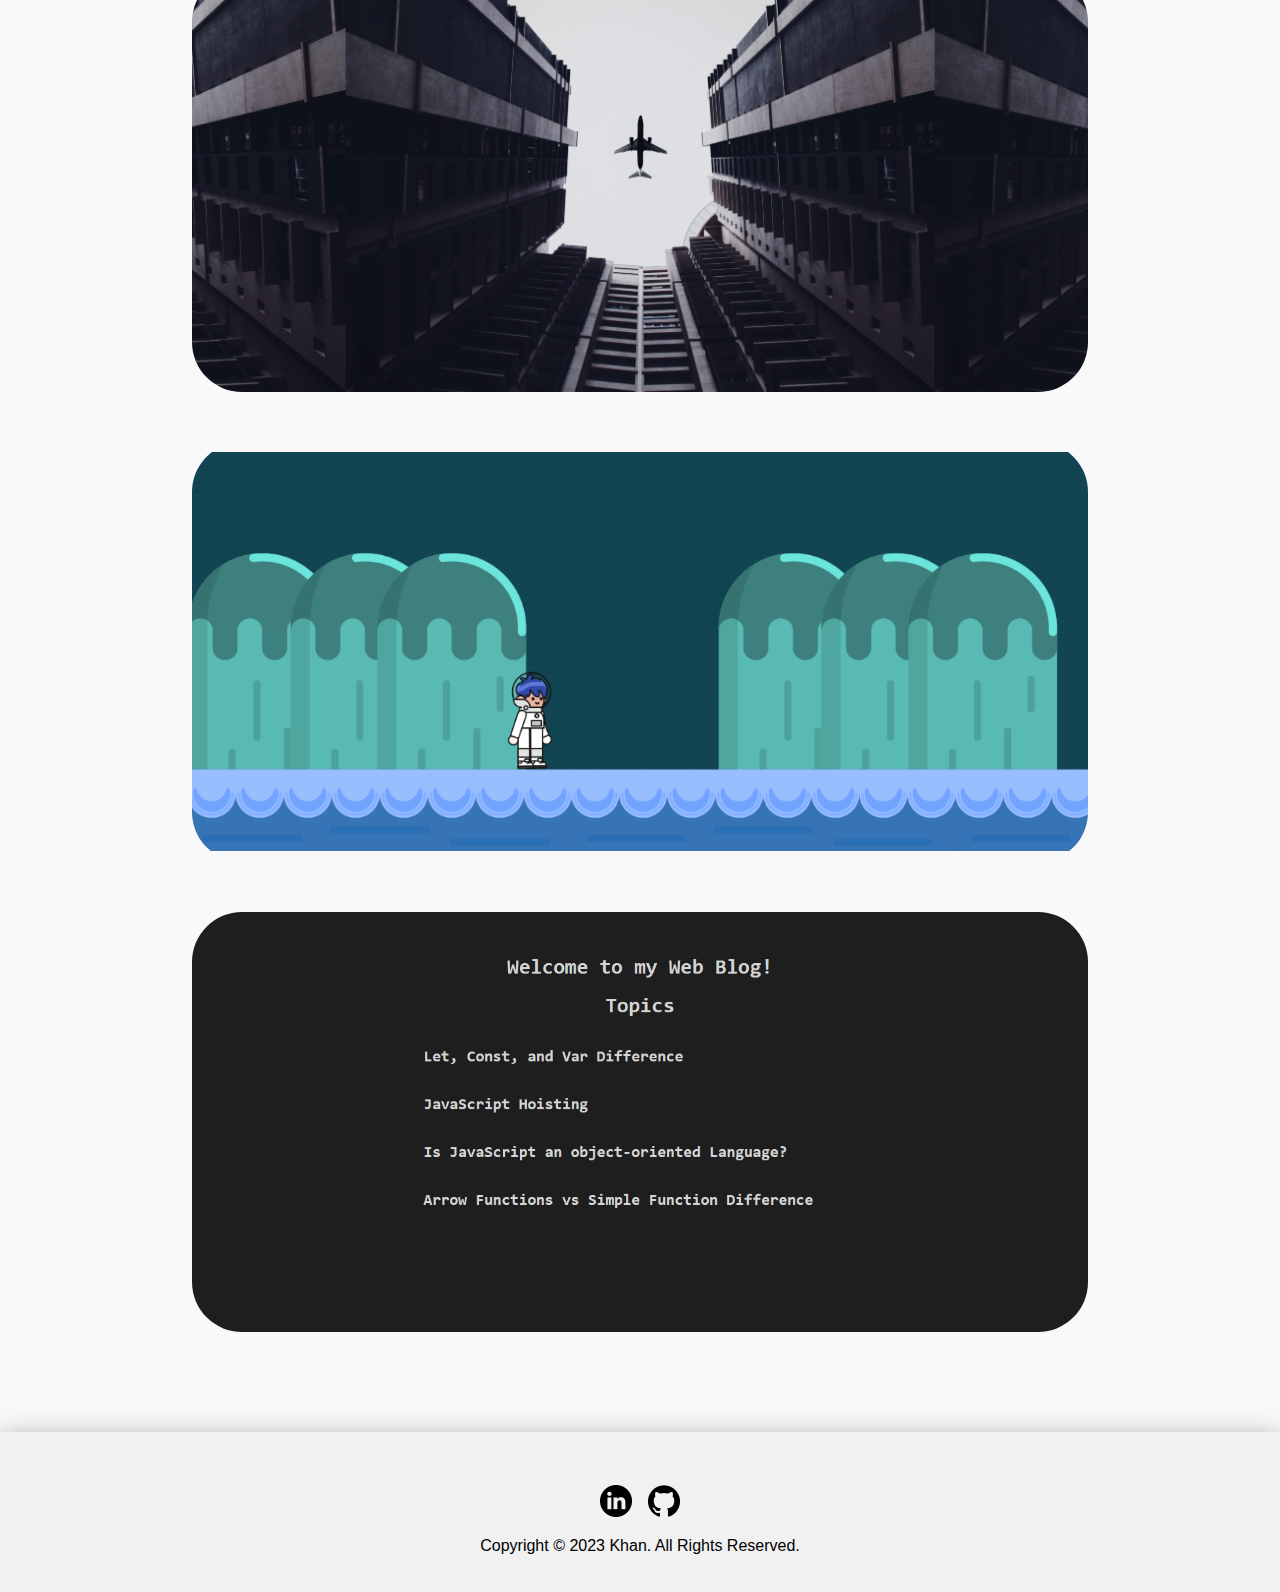
==== commit dcb1abf2: "some changes" ====
--- a/index.html
+++ b/index.html
@@ -55,7 +55,7 @@
                 <div class="project project0 hidden"></div>
             </a>
 
-            <a href="https://www.proshopdemo.dev/">
+            <a href="https://app-5sel.onrender.com/">
                 <!-- <a href="http://localhost:3000/"> -->
                 <div class="project project3 hidden"></div>
             </a>
@@ -81,29 +81,52 @@
                     <!-- 1st Project -->
                     <div class="details-container color-container">
                         <div class="article-container">
+                            <a href="https://wild-railgun.github.io/CV---Resume/" class="article-container">
+                                <img src="assets/project_resume4.png" alt="" class="project-img">
+                            </a>
+                        </div>
+                        <h2 class="experience-sub-title project-title">Project One</h2>
+                        <div class="btn-container">
+                            <button
+                                class="btn btn-color-2 project-btn"
+                                onclick="location.href='https://github.com/wild-railgun/CV---Resume'"
+                            >
+                                Github
+                            </button>
+                            <button
+                                class="btn btn-color-2 project-btn"
+                                onclick="location.href='https://wild-railgun.github.io/CV---Resume/'"
+                            >
+                            Live Demo
+                            </button>
+                        </div>
+                    </div>
+                    <!-- 2nd Project -->
+                    <div class="details-container color-container">
+                        <div class="article-container">
                             <!-- <img src="assets/plane-in-the-middle-of-buildings.jpg" alt="" class="p1_img"> -->
-                            <a href="https://www.proshopdemo.dev/" class="article-container">
-                                <img src="assets/ProShop_Image.png" alt="" class="project-img">
-                            </a>
-                        </div>
-                        <h2 class="experience-sub-title project-title">Project One</h2>
-                        <div class="btn-container">
-                            <button
-                                class="btn btn-color-2 project-btn"
-                                onclick="location.href='https://github.com/wild-railgun/proshop_v2'"
-                            >
-                                Github
-                            </button>
-                            <button
-                                class="btn btn-color-2 project-btn"
-                                onclick="location.href='https://www.proshopdemo.dev/'"
-                            >
-                            Live Demo
-                            </button>
-                        </div>
-                    </div>
-                    <!-- 2nd Project -->
+                            <a href="https://app-5sel.onrender.com/" class="article-container">
+                                <img src="assets/mern-notes-app.png" alt="" class="project-img">
+                            </a>
+                        </div>
+                        <h2 class="experience-sub-title project-title">Project Two</h2>
+                        <div class="btn-container">
+                            <button
+                                class="btn btn-color-2 project-btn"
+                                onclick="location.href='https://github.com/wild-railgun/MERN-Notes-App'"
+                            >
+                                Github
+                            </button>
+                            <button
+                                class="btn btn-color-2 project-btn"
+                                onclick="location.href='https://app-5sel.onrender.com/'"
+                            >
+                            Live Demo
+                            </button>
+                        </div>
+                    </div>
                     <!-- <div class="p_1 color-container"> -->
+                    <!-- 3rd Project -->
                     <div class="details-container color-container">
                         <div class="article-container">
                             <!-- <img src="assets/plane-in-the-middle-of-buildings.jpg" alt="" class="p1_img"> -->
@@ -111,7 +134,7 @@
                                 <img src="assets/plane-in-the-middle-of-buildings.jpg" alt="" class="project-img">
                             </a>
                         </div>
-                        <h2 class="experience-sub-title project-title">Project Two</h2>
+                        <h2 class="experience-sub-title project-title">Project Three</h2>
                         <div class="btn-container">
                             <button
                                 class="btn btn-color-2 project-btn"
@@ -127,7 +150,7 @@
                             </button>
                         </div>
                     </div>
-                    <!-- 3rd Project -->
+                    <!-- 4rd Project -->
                     <div class="details-container color-container">
                         <div class="article-container">
                             <!-- <img src="assets/plane-in-the-middle-of-buildings.jpg" alt="" class="p1_img"> -->
@@ -135,7 +158,7 @@
                                 <img src="assets/Game.png" alt="" class="project-img">
                             </a>
                         </div>
-                        <h2 class="experience-sub-title project-title">Project Three</h2>
+                        <h2 class="experience-sub-title project-title">Project Four</h2>
                         <p style="margin-bottom: 10px;">Note: This game only works on PC/Laptop</p>
                         <div class="btn-container">
                             <button
@@ -152,52 +175,29 @@
                             </button>
                         </div>
                     </div>
-                        <!-- 4rd Project -->
-                        <div class="details-container color-container">
-                            <div class="article-container">
-                                <a href="https://wild-railgun.github.io/CV---Resume/" class="article-container">
-                                    <img src="assets/project_resume.png" alt="" class="project-img">
-                                </a>
-                            </div>
-                            <h2 class="experience-sub-title project-title">Project Four</h2>
-                            <div class="btn-container">
-                                <button
-                                    class="btn btn-color-2 project-btn"
-                                    onclick="location.href='https://github.com/wild-railgun/CV---Resume'"
-                                >
-                                    Github
-                                </button>
-                                <button
-                                    class="btn btn-color-2 project-btn"
-                                    onclick="location.href='https://wild-railgun.github.io/CV---Resume/'"
-                                >
-                                Live Demo
-                                </button>
-                            </div>
-                        </div>
-                        <!-- 5rd Project -->
-                        <div class="details-container color-container">
-                            <div class="article-container">
-                                <a href="https://wild-railgun.github.io/Blog/" class="article-container">
-                                    <img src="assets/project_blog.png" alt="" class="project-img">
-                                </a>
-                            </div>
-                            <h2 class="experience-sub-title project-title">Project Five</h2>
-                            <div class="btn-container">
-                                <button
-                                    class="btn btn-color-2 project-btn"
-                                    onclick="location.href='https://github.com/wild-railgun/Blog'"
-                                >
-                                    Github
-                                </button>
-                                <button
-                                    class="btn btn-color-2 project-btn"
-                                    onclick="location.href='https://wild-railgun.github.io/Blog/'"
-                                >
-                                Live Demo
-                                </button>
-                            </div>
-                        </div>
+                    <!-- 5rd Project -->
+                    <div class="details-container color-container">
+                        <div class="article-container">
+                            <a href="https://wild-railgun.github.io/Blog/" class="article-container">
+                                <img src="assets/project_blog.png" alt="" class="project-img">
+                            </a>
+                        </div>
+                        <h2 class="experience-sub-title project-title">Project Five</h2>
+                        <div class="btn-container">
+                            <button
+                                class="btn btn-color-2 project-btn"
+                                onclick="location.href='https://github.com/wild-railgun/Blog'"
+                            >
+                                Github
+                            </button>
+                            <button
+                                class="btn btn-color-2 project-btn"
+                                onclick="location.href='https://wild-railgun.github.io/Blog/'"
+                            >
+                            Live Demo
+                            </button>
+                        </div>
+                    </div>
                     <!-- <div class="p_2">
                         <img src="" alt="" class="p_img">
                         <h2 class="p_imgh2"></h2>
--- a/styles.css
+++ b/styles.css
@@ -342,7 +342,7 @@
 }
 
 .project0 {
-    background: url(assets/project_resume.png);
+    background: url(assets/project_resume3.png);
     background-size: contain;
     background-position: center center;
     /* background-repeat: no-repeat; */
@@ -363,7 +363,7 @@
 }
 
 .project3 {
-    background: url(assets/ProShop_Image.png);
+    background: url(assets/mern-notes-app.png);
     background-size: contain;
     background-position: center center;
     background-repeat: no-repeat;
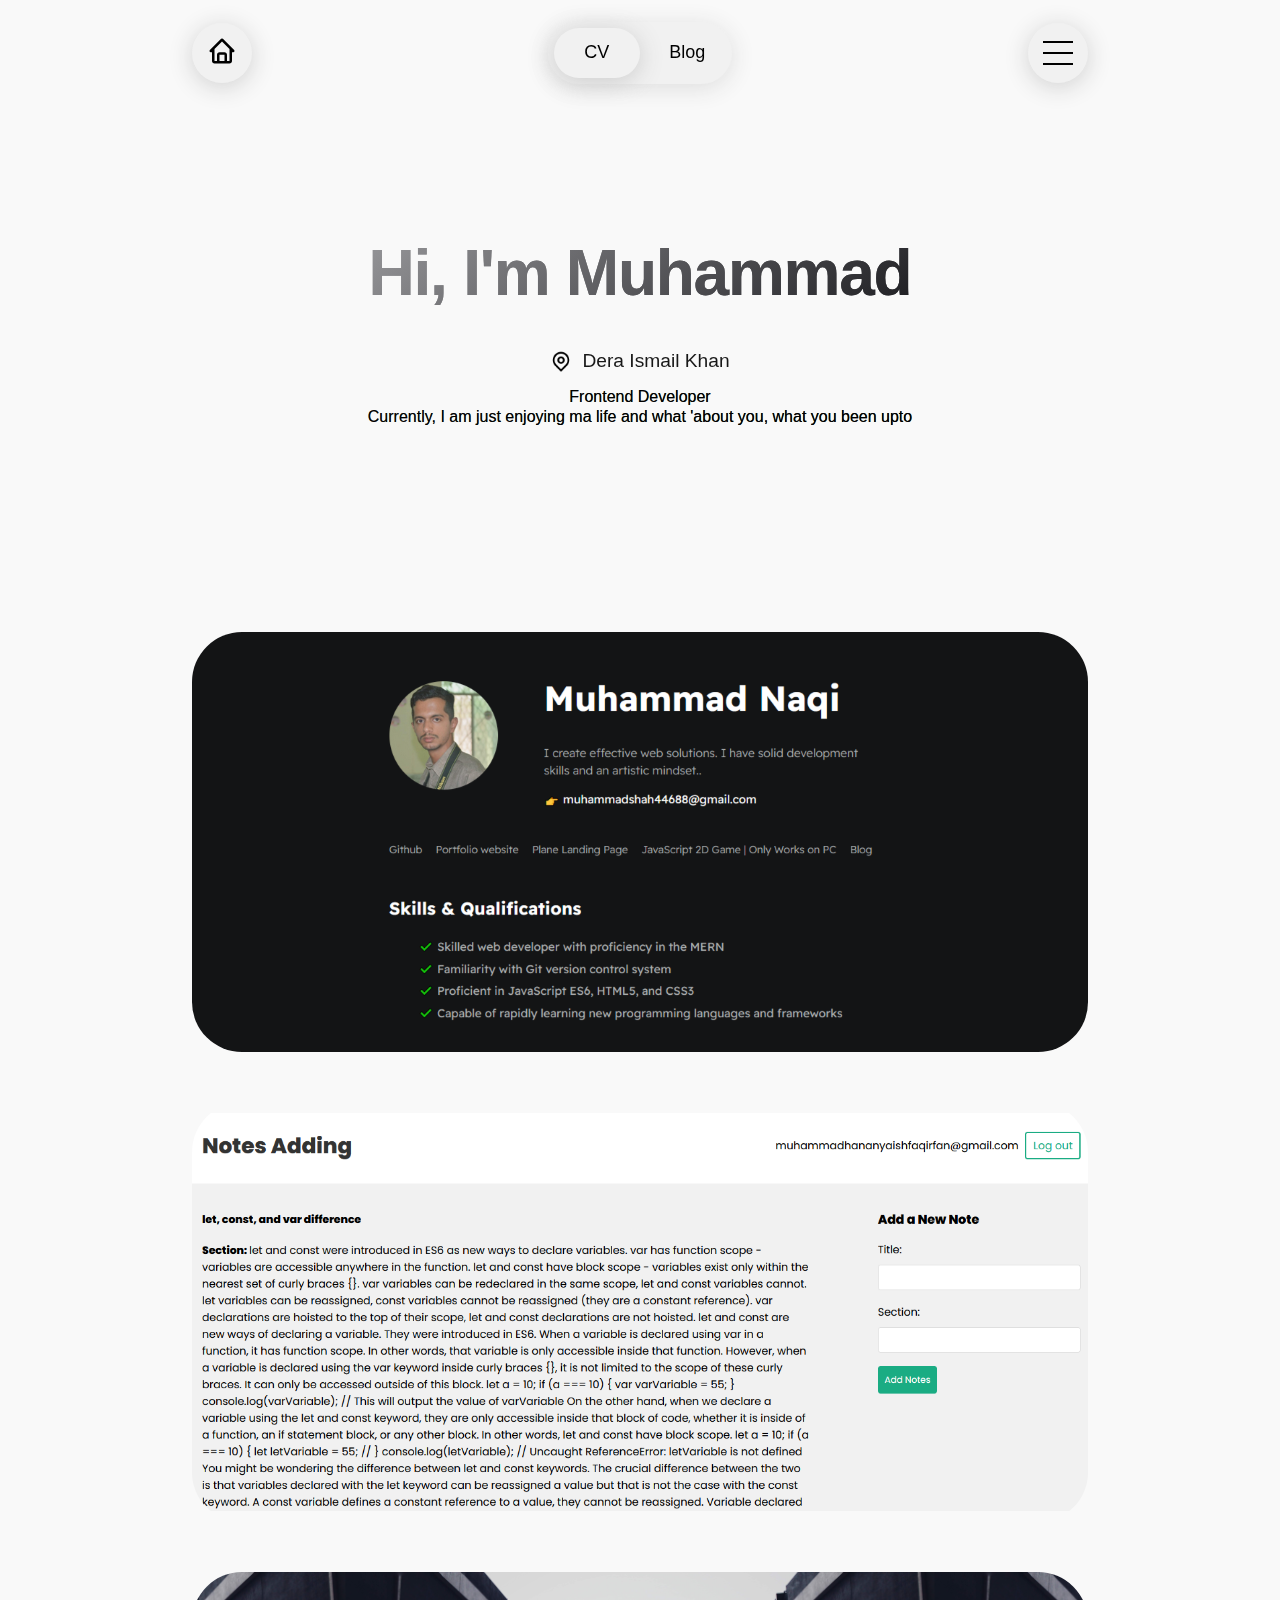
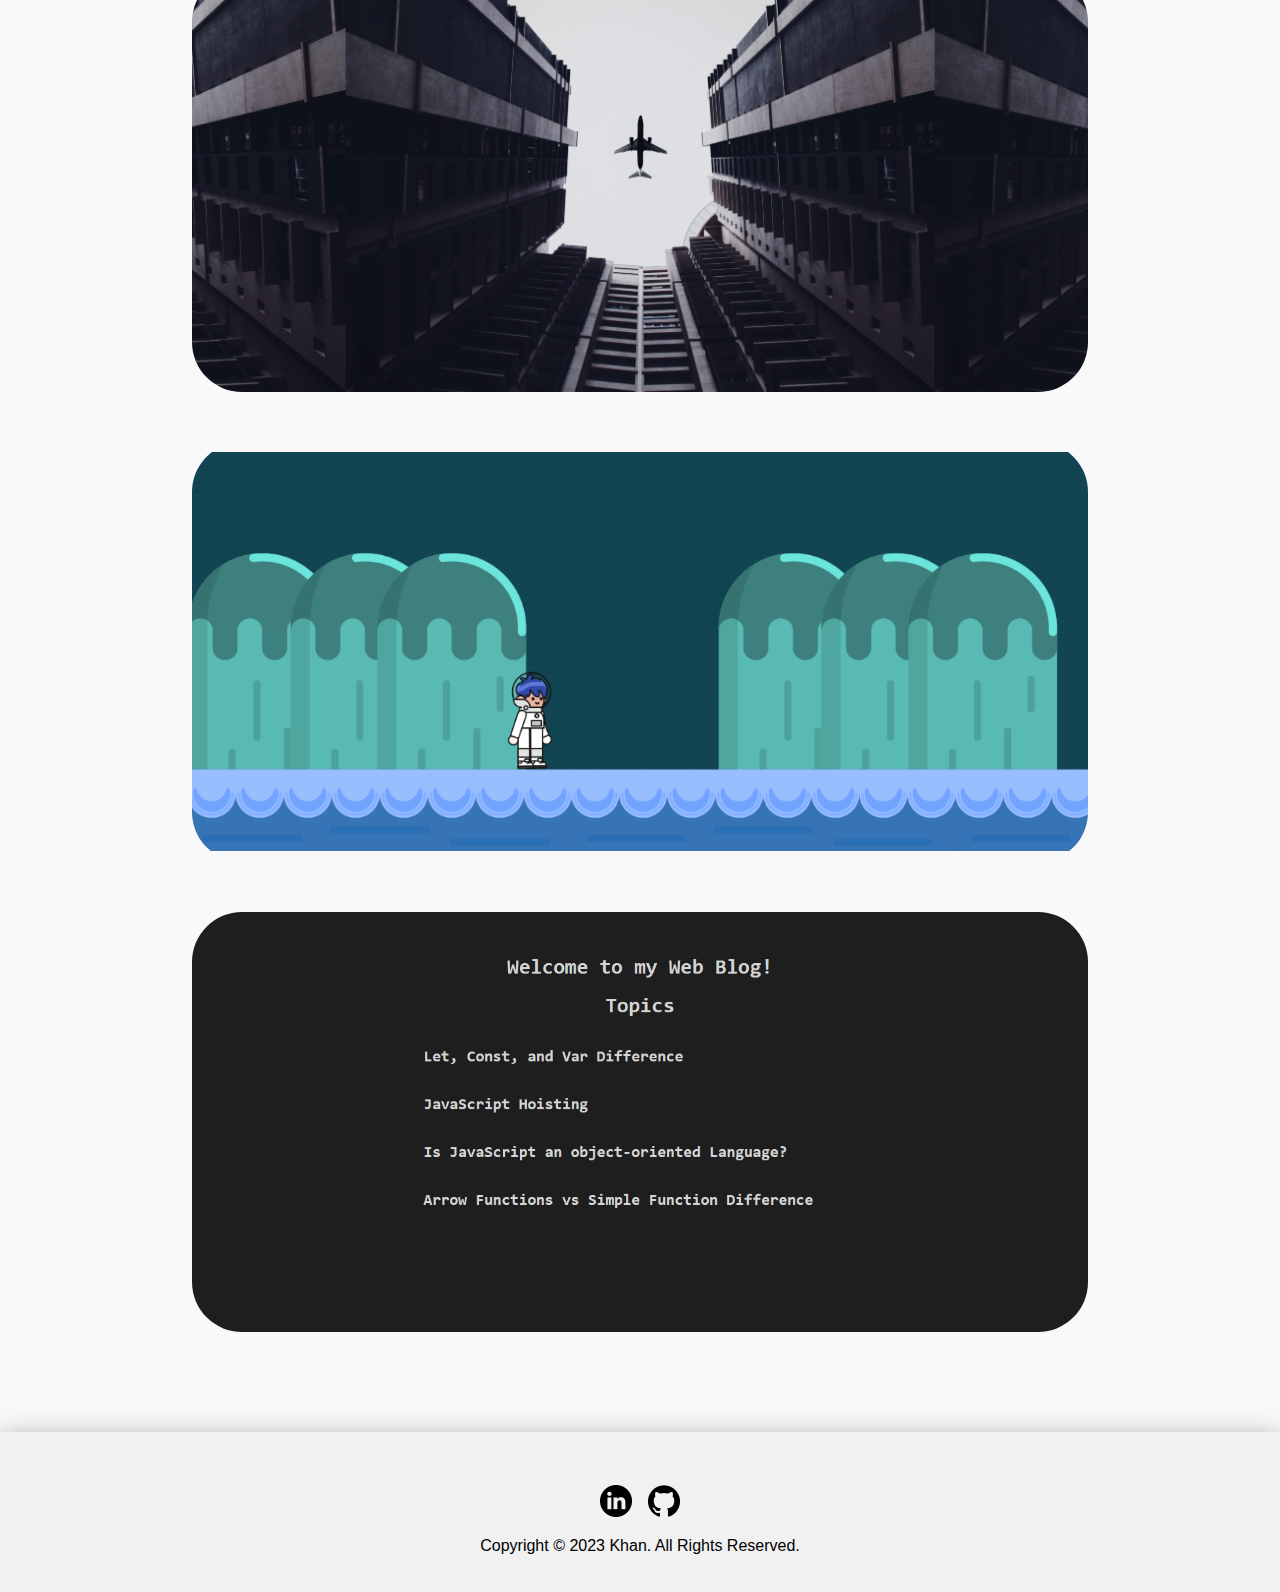
==== commit c847be41: "Added Some Links" ====
--- a/index.html
+++ b/index.html
@@ -19,8 +19,12 @@
                   </a>
                 </li>
                 <li class="color-changer">
-                    <div class="child child1" onclick="focus()">CV</div>
-                    <div class="child child2" onclick="focus()"><a href="about.html">About</a></div>
+                    <a href="https://wild-railgun.github.io/CV---Resume/">
+                        <div class="child child1" onclick="focus()">CV</div>
+                    </a>
+                    <a href="https://wild-railgun.github.io/Blog/">
+                        <div class="child child2" onclick="focus()">Blog</div>
+                    </a>
                 </li>
                 <div id="burger-menu">
                     <div class="burger-icon" onclick="toggleNavMenu()">
@@ -30,7 +34,8 @@
                     </div>
                     <div class="burger-links">
                         <li><a href="#home" onclick="toggleNavMenu()">Home</a></li>
-                        <li><a href="#contact" onclick="toggleNavMenu()">Contact</a></li>
+                        <li><a href="about.html" onclick="toggleNavMenu()">About</a></li>
+                        <!-- <li><a href="#contact" onclick="toggleNavMenu()">Contact</a></li> -->
                     </div>
                 </div>
             </ul>
@@ -231,7 +236,7 @@
               src="./assets/linkedin.png"
               alt="My LinkedIn profile"
               class="icon"
-              onclick="location.href='https://linkedin.com/'"
+              onclick="location.href='https://www.linkedin.com/in/muhammad-naqi-b08785268/'"
             />
             <img
               src="./assets/github.png"
--- a/styles.css
+++ b/styles.css
@@ -433,4 +433,8 @@
     margin-bottom: 25px;
     font-size:20px;
     line-height: 170%;
-  }+  }
+
+#about-links a {
+    background: silver;
+}